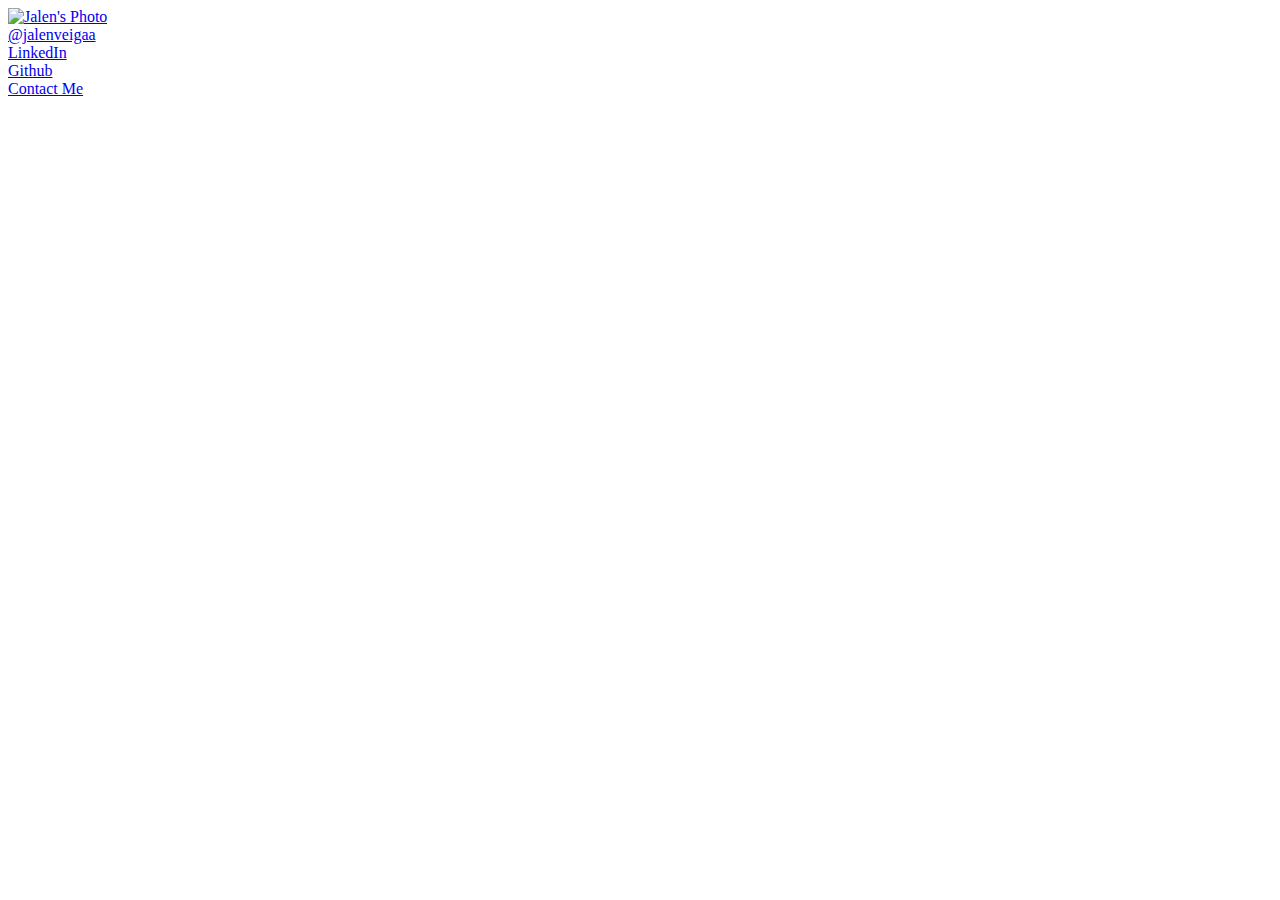
==== index.html @ d5395469 "First commit" ====
<!DOCTYPE html>
<html lang="en">
	<head>
		<meta charset="UTF-8" />
		<meta name="viewport" content="width=device-width, initial-scale=1.0" />
		<meta http-equiv="X-UA-Compatible" content="ie=edge" />
		<link
			href="https://fonts.googleapis.com/css2?family=Roboto:wght@500&display=swap"
			rel="stylesheet"
		/>
		<link rel="stylesheet" href="style.css" />
		<title>Jalen's Links</title>
		<script
			async
			src="https://www.googletagmanager.com/gtag/js?id=UA-177429414-1"
		></script>
		<script>
			window.dataLayer = window.dataLayer || [];
			function gtag() {
				dataLayer.push(arguments);
			}
			gtag('js', new Date());

			gtag('config', 'UA-177429414-1');
		</script>
	</head>
	<body>
		<div class="container">
			<div class="circle-shape">
				<a
					href="https://www.instagram.com/jalenveigaa/"
					target="_blank"
					rel="noopener noreferrer"
				>
					<img
						src="IMG_5878.jpeg"
						alt="Jalen's Photo"
						class="profile-pic"
					/>
				</a>
			</div>
			<a
				href="https://www.instagram.com/jalenveigaa/"
				target="_blank"
				rel="noopener noreferrer"
				class="ig-link"
			>
				@jalenveigaa
			</a>
			<div class="link-list">
				<a
					href="https://www.linkedin.com/in/jalen-veiga-96b2b7191/"
					target="_blank"
					rel="noopener noreferrer"
				>
					<div class="link-list-item dark">
						LinkedIn
					</div>
				</a>
				<a
					href="https://github.com/jalenveiga"
					target="_blank"
					rel="noopener noreferrer"
				>
					<div class="link-list-item light">
						Github
					</div>
				</a>
				<a
					href="mailto:veigajalen@gmail.com"
				>
					<div class="link-list-item medium">
						Contact Me
					</div>
			</div>
		</div>
		<script src="script.js"></script>
	</body>
</html>
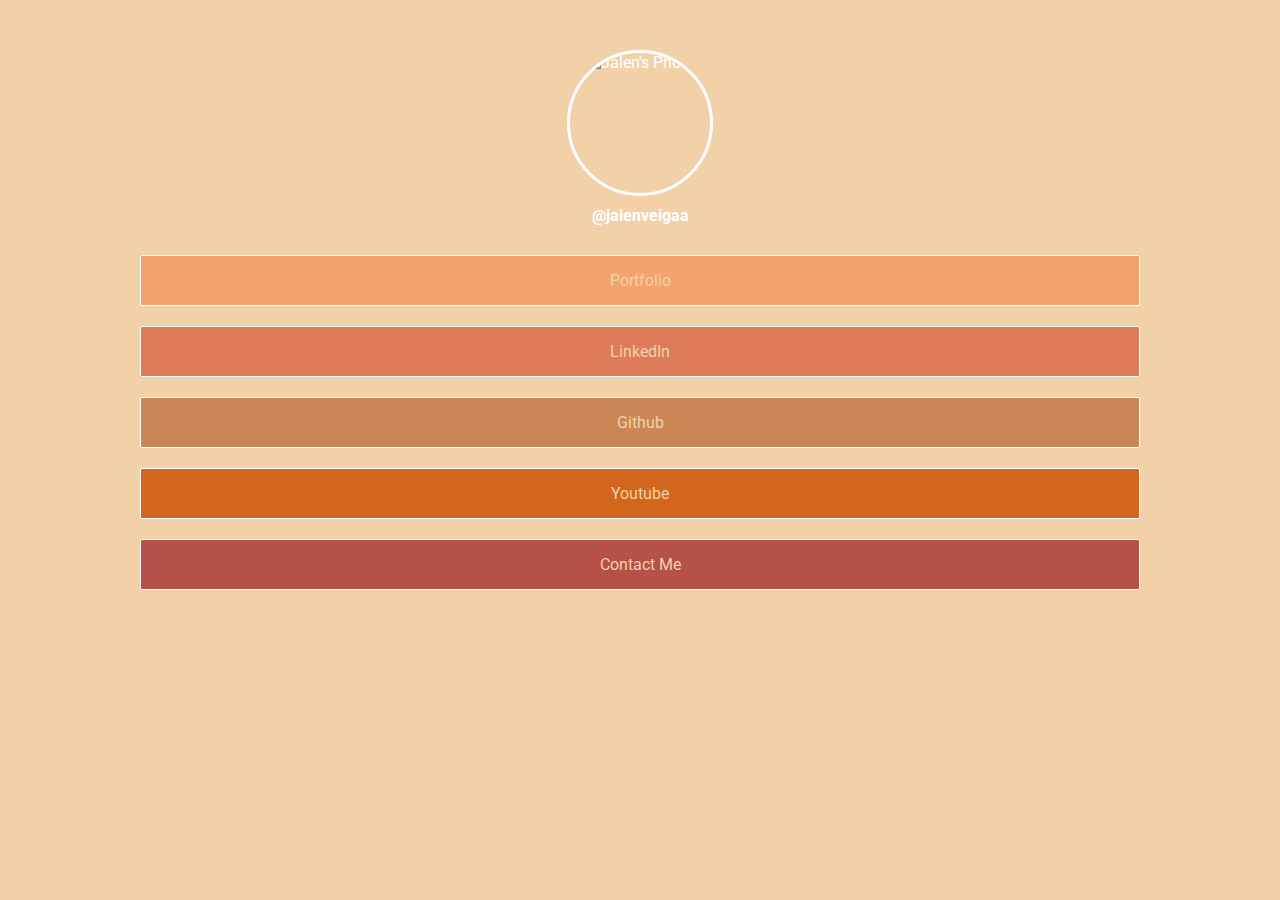
==== commit 411639c3: "updated links" ====
--- a/index.html
+++ b/index.html
@@ -49,6 +49,15 @@
 			</a>
 			<div class="link-list">
 				<a
+				href="https://jalenveiga.com/"
+				target="_blank"
+				rel="noopener noreferrer"
+			>
+				<div class="link-list-item verylight">
+					Portfolio
+				</div>
+			</a>
+				<a
 					href="https://www.linkedin.com/in/jalen-veiga-96b2b7191/"
 					target="_blank"
 					rel="noopener noreferrer"
@@ -67,6 +76,15 @@
 					</div>
 				</a>
 				<a
+				href="https://www.youtube.com/channel/UCsQ3V7VwaLczGR2b8rwlkGQ"
+				target="_blank"
+				rel="noopener noreferrer"
+			>
+				<div class="link-list-item darkmedium">
+					Youtube
+				</div>
+			</a>
+				<a
 					href="mailto:veigajalen@gmail.com"
 				>
 					<div class="link-list-item medium">
--- a/style.css
+++ b/style.css
@@ -0,0 +1,96 @@
+/* color palette from https://www.color-hex.com/color-palettes */
+:root {
+	--darkest-color: #f2d1a9;
+	--lightest-color: #ffffff;
+	--highlight-color:#ffffff;
+	--bright-color-1: #de7c59;
+	--bright-color-2: #b65149;
+	--bright-color-3: #cb8655;
+	--bright-color-4: #f2a36e;
+	--bright-color-5: #d3661d;
+}
+
+body {
+	background: var(--darkest-color);
+	color: var(--lightest-color);
+	font-family: 'Roboto', sans-serif;
+}
+
+.container {
+	width: 90%;
+	max-width: 1000px;
+	margin: 50px auto;
+	display: flex;
+	flex-direction: column;
+	text-align: center;
+}
+
+.circle-shape {
+	width: 140px;
+	height: 140px;
+	position: relative;
+	overflow: hidden;
+	border-radius: 50%;
+	border: 3px solid var(--lightest-color);
+	margin: 0 auto;
+}
+
+.profile-pic {
+	display: inline; 
+	margin: 0 auto;
+	height: 100%;
+	width: 110%;
+}
+
+a {
+	color: var(--lightest-color);
+	text-decoration: none;
+}
+
+.ig-link {
+	margin: 10px 0;
+	font-weight: bold;
+}
+
+.link-list-item {
+	border: 1px solid var(--lightest-color);
+	box-sizing: border-box;
+	margin: 20px auto;
+	color: var(--darkest-color);
+	padding: 15px;
+	text-align: center;
+	transition: all 0.15s;
+	border-radius: 2px;
+}
+
+.link-list-item:hover,
+a:hover {
+	color: var(--highlight-color);
+	border-color: var(--highlight-color);
+	text-shadow: 0 0 2em var(--highlight-color);
+}
+
+.icon-list-img {
+	height: 50px;
+	width: 50px;
+	margin: 3px;
+}
+
+.dark {
+	background: var(--bright-color-1);
+}
+
+.medium {
+	background: var(--bright-color-2);
+}
+
+.light {
+	background: var(--bright-color-3);
+}
+
+.verylight {
+	background: var(--bright-color-4);
+}
+.darkmedium {
+	background: var(--bright-color-5);
+}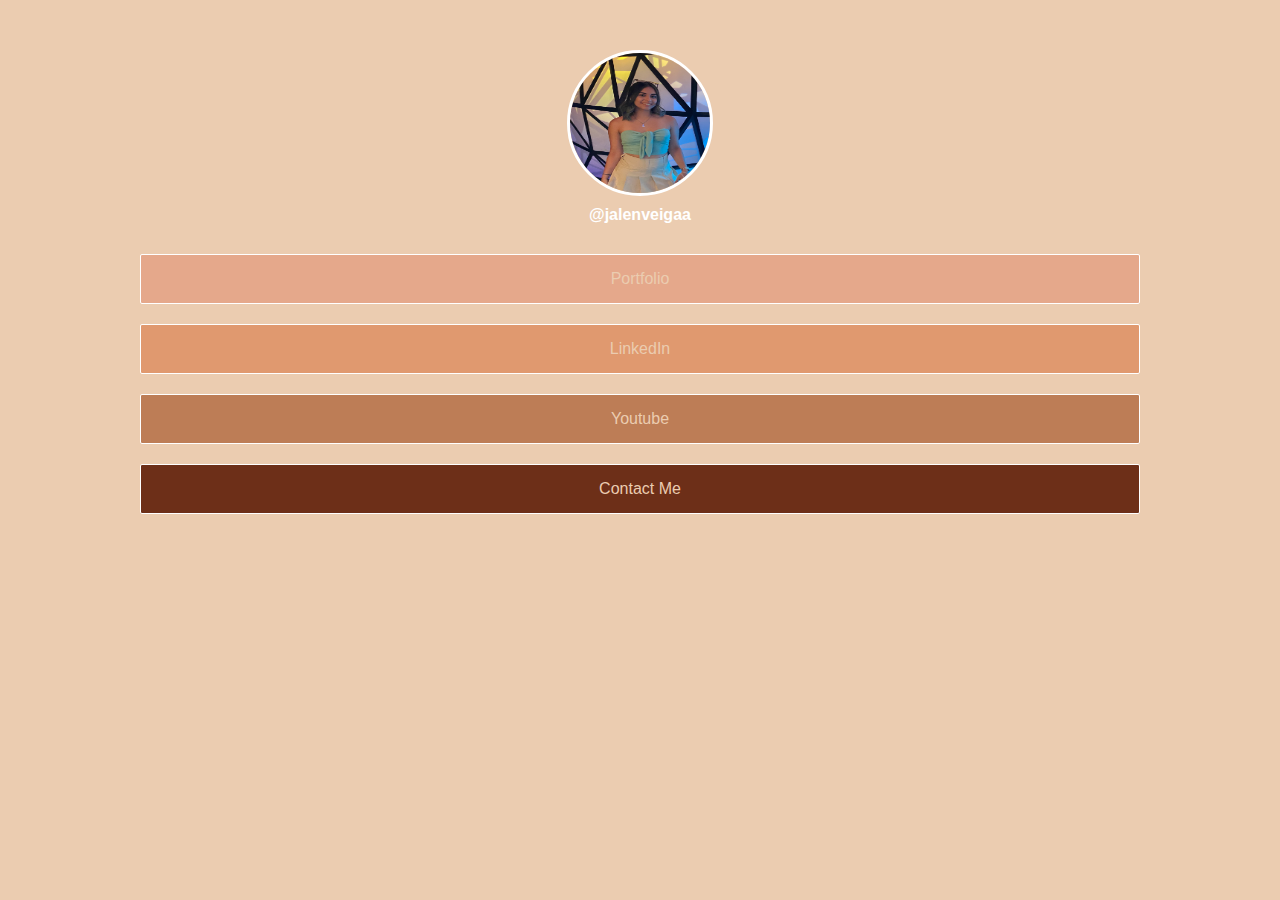
==== commit cc1bbde1: "commit" ====
--- a/index.html
+++ b/index.html
@@ -33,7 +33,7 @@
 					rel="noopener noreferrer"
 				>
 					<img
-						src="IMG_5878.jpeg"
+						src="IMG_9865.jpeg"
 						alt="Jalen's Photo"
 						class="profile-pic"
 					/>
@@ -62,17 +62,8 @@
 					target="_blank"
 					rel="noopener noreferrer"
 				>
-					<div class="link-list-item dark">
+					<div class="link-list-item light">
 						LinkedIn
-					</div>
-				</a>
-				<a
-					href="https://github.com/jalenveiga"
-					target="_blank"
-					rel="noopener noreferrer"
-				>
-					<div class="link-list-item light">
-						Github
 					</div>
 				</a>
 				<a
@@ -80,7 +71,7 @@
 				target="_blank"
 				rel="noopener noreferrer"
 			>
-				<div class="link-list-item darkmedium">
+				<div class="link-list-item dark">
 					Youtube
 				</div>
 			</a>
--- a/style.css
+++ b/style.css
@@ -1,19 +1,19 @@
 /* color palette from https://www.color-hex.com/color-palettes */
 :root {
-	--darkest-color: #f2d1a9;
+	--darkest-color: #ebccb0;
 	--lightest-color: #ffffff;
 	--highlight-color:#ffffff;
-	--bright-color-1: #de7c59;
-	--bright-color-2: #b65149;
-	--bright-color-3: #cb8655;
-	--bright-color-4: #f2a36e;
-	--bright-color-5: #d3661d;
+	--bright-color-1: #BD7D56;
+	--bright-color-2: #6d2f18;
+	--bright-color-3: #E0996F;
+	--bright-color-4: #e5a88b;
+	
 }
 
 body {
 	background: var(--darkest-color);
 	color: var(--lightest-color);
-	font-family: 'Roboto', sans-serif;
+	font-family: 'Quicksand', sans-serif;
 }
 
 .container {
@@ -91,6 +91,3 @@
 .verylight {
 	background: var(--bright-color-4);
 }
-.darkmedium {
-	background: var(--bright-color-5);
-}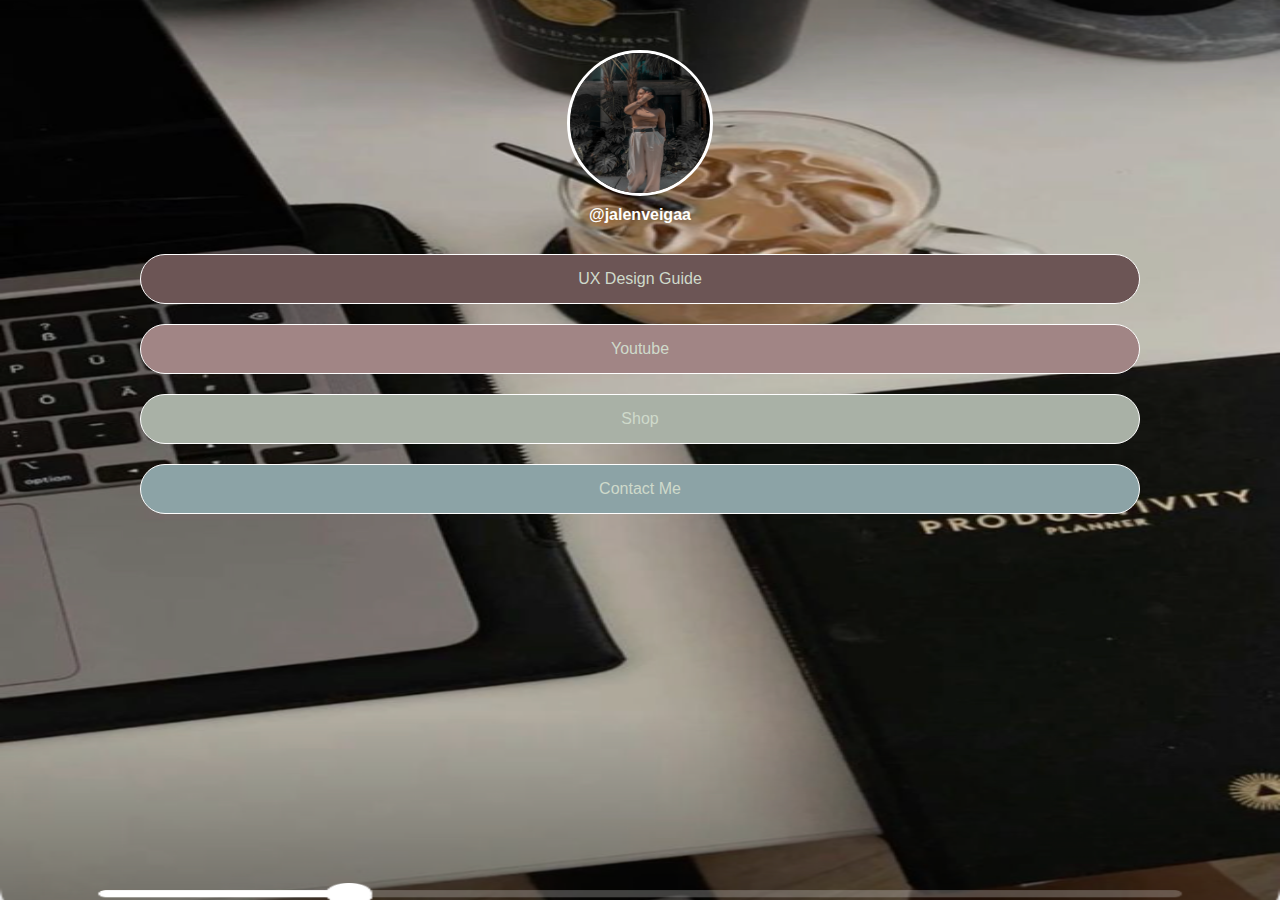
==== commit e67f7cb2: "updated to fit better aesthetic" ====
--- a/index.html
+++ b/index.html
@@ -1,88 +1,60 @@
 <!DOCTYPE html>
 <html lang="en">
-	<head>
-		<meta charset="UTF-8" />
-		<meta name="viewport" content="width=device-width, initial-scale=1.0" />
-		<meta http-equiv="X-UA-Compatible" content="ie=edge" />
-		<link
-			href="https://fonts.googleapis.com/css2?family=Roboto:wght@500&display=swap"
-			rel="stylesheet"
-		/>
-		<link rel="stylesheet" href="style.css" />
-		<title>Jalen's Links</title>
-		<script
-			async
-			src="https://www.googletagmanager.com/gtag/js?id=UA-177429414-1"
-		></script>
-		<script>
-			window.dataLayer = window.dataLayer || [];
-			function gtag() {
-				dataLayer.push(arguments);
-			}
-			gtag('js', new Date());
 
-			gtag('config', 'UA-177429414-1');
-		</script>
-	</head>
-	<body>
-		<div class="container">
-			<div class="circle-shape">
-				<a
-					href="https://www.instagram.com/jalenveigaa/"
-					target="_blank"
-					rel="noopener noreferrer"
-				>
-					<img
-						src="IMG_9865.jpeg"
-						alt="Jalen's Photo"
-						class="profile-pic"
-					/>
-				</a>
-			</div>
-			<a
-				href="https://www.instagram.com/jalenveigaa/"
-				target="_blank"
-				rel="noopener noreferrer"
-				class="ig-link"
-			>
-				@jalenveigaa
+<head>
+	<meta charset="UTF-8" />
+	<meta name="viewport" content="width=device-width, initial-scale=1.0" />
+	<meta http-equiv="X-UA-Compatible" content="ie=edge" />
+	<link href="https://fonts.googleapis.com/css2?family=Roboto:wght@500&display=swap" rel="stylesheet" />
+	<link rel="stylesheet" href="style.css" />
+	<title>Jalen's Links</title>
+	<script async src="https://www.googletagmanager.com/gtag/js?id=UA-177429414-1"></script>
+	<script>
+		window.dataLayer = window.dataLayer || [];
+		function gtag() {
+			dataLayer.push(arguments);
+		}
+		gtag('js', new Date());
+
+		gtag('config', 'UA-177429414-1');
+	</script>
+</head>
+
+<body>
+	<div class="container">
+		<div class="circle-shape">
+			<a href="https://www.instagram.com/jalenveigaa/" target="_blank" rel="noopener noreferrer">
+				<img src="Screen Shot 2023-05-01 at 10.11.54 AM.png" alt="Jalen's Photo" class="profile-pic" />
 			</a>
-			<div class="link-list">
-				<a
-				href="https://jalenveiga.com/"
-				target="_blank"
-				rel="noopener noreferrer"
-			>
+		</div>
+		<a href="https://www.instagram.com/jalenveigaa/" target="_blank" rel="noopener noreferrer" class="ig-link">
+			@jalenveigaa
+		</a>
+		<div class="link-list">
+			<a href="https://jalendesign.gumroad.com/l/pfesa?_ga=2.132151047.825884641.1682699360-27486651.1680183000&_gl=1*ugebng*_ga*Mjc0ODY2NTEuMTY4MDE4MzAwMA..*_ga_6LJN6D94N6*MTY4Mjk0NzYwOS4zMi4xLjE2ODI5NDc2MjEuMC4wLjA."
+				target="_blank" rel="noopener noreferrer">
 				<div class="link-list-item verylight">
-					Portfolio
+					UX Design Guide
 				</div>
 			</a>
-				<a
-					href="https://www.linkedin.com/in/jalen-veiga-96b2b7191/"
-					target="_blank"
-					rel="noopener noreferrer"
-				>
-					<div class="link-list-item light">
-						LinkedIn
-					</div>
-				</a>
-				<a
-				href="https://www.youtube.com/channel/UCsQ3V7VwaLczGR2b8rwlkGQ"
-				target="_blank"
-				rel="noopener noreferrer"
-			>
-				<div class="link-list-item dark">
+			<a href="https://www.youtube.com/channel/UCsQ3V7VwaLczGR2b8rwlkGQ" target="_blank"
+				rel="noopener noreferrer">
+				<div class="link-list-item light">
 					Youtube
 				</div>
 			</a>
-				<a
-					href="mailto:veigajalen@gmail.com"
-				>
-					<div class="link-list-item medium">
-						Contact Me
-					</div>
-			</div>
+			<a href="https://jalendesign.gumroad.com/" target="_blank" rel="noopener noreferrer">
+				<div class="link-list-item dark">
+					Shop
+				</div>
+			</a>
+			<a href="mailto:veigajalen@gmail.com">
+				<div class="link-list-item medium">
+					Contact Me
+				</div>
 		</div>
-		<script src="script.js"></script>
-	</body>
+	</div>
+	<script src="script.js"></script>
+</body>
+
 </html>--- a/style.css
+++ b/style.css
@@ -1,18 +1,21 @@
 /* color palette from https://www.color-hex.com/color-palettes */
 :root {
-	--darkest-color: #ebccb0;
+	--darkest-color: #cfdacb;
 	--lightest-color: #ffffff;
-	--highlight-color:#ffffff;
-	--bright-color-1: #BD7D56;
-	--bright-color-2: #6d2f18;
-	--bright-color-3: #E0996F;
-	--bright-color-4: #e5a88b;
-	
+	--highlight-color: #ffffff;
+	--bright-color-1: #a9b1a6;
+	--bright-color-2: #8ca3a6;
+	--bright-color-3: #a18585;
+	--bright-color-4: #6c5555;
+
 }
 
 body {
-	background: var(--darkest-color);
-	color: var(--lightest-color);
+	background: url(bckgrnd.png);
+	background-repeat: no-repeat;
+	background-attachment: fixed;
+	background-size: 100% 100%;
+	color: white;
 	font-family: 'Quicksand', sans-serif;
 }
 
@@ -36,10 +39,10 @@
 }
 
 .profile-pic {
-	display: inline; 
+	display: block;
 	margin: 0 auto;
-	height: 100%;
-	width: 110%;
+	height: 110%;
+	width: 100%;
 }
 
 a {
@@ -60,7 +63,7 @@
 	padding: 15px;
 	text-align: center;
 	transition: all 0.15s;
-	border-radius: 2px;
+	border-radius: 25px;
 }
 
 .link-list-item:hover,
@@ -90,4 +93,4 @@
 
 .verylight {
 	background: var(--bright-color-4);
-}
+}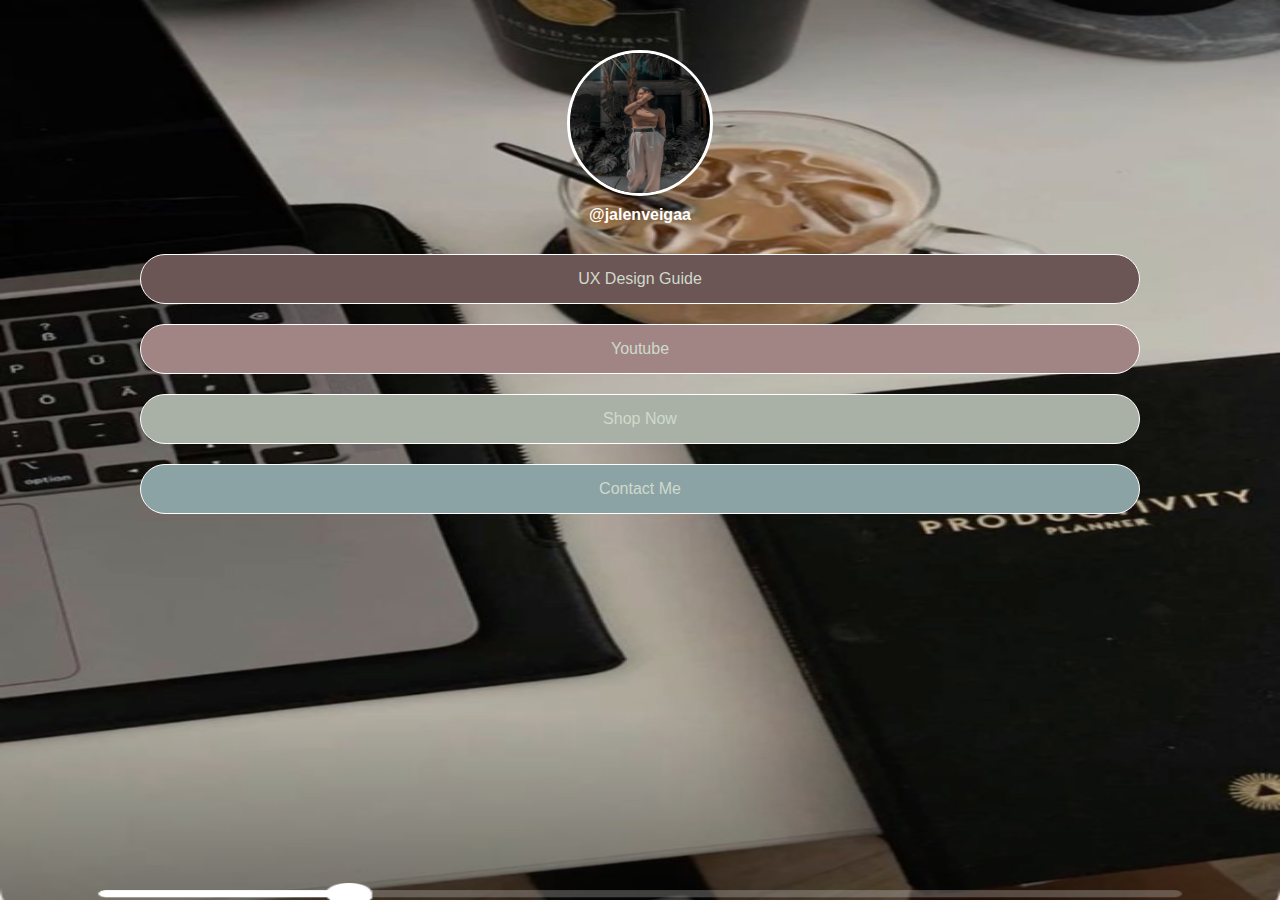
==== commit ba09631e: "updating" ====
--- a/index.html
+++ b/index.html
@@ -45,7 +45,7 @@
 			</a>
 			<a href="https://jalendesign.gumroad.com/" target="_blank" rel="noopener noreferrer">
 				<div class="link-list-item dark">
-					Shop
+					Shop Now
 				</div>
 			</a>
 			<a href="mailto:veigajalen@gmail.com">
